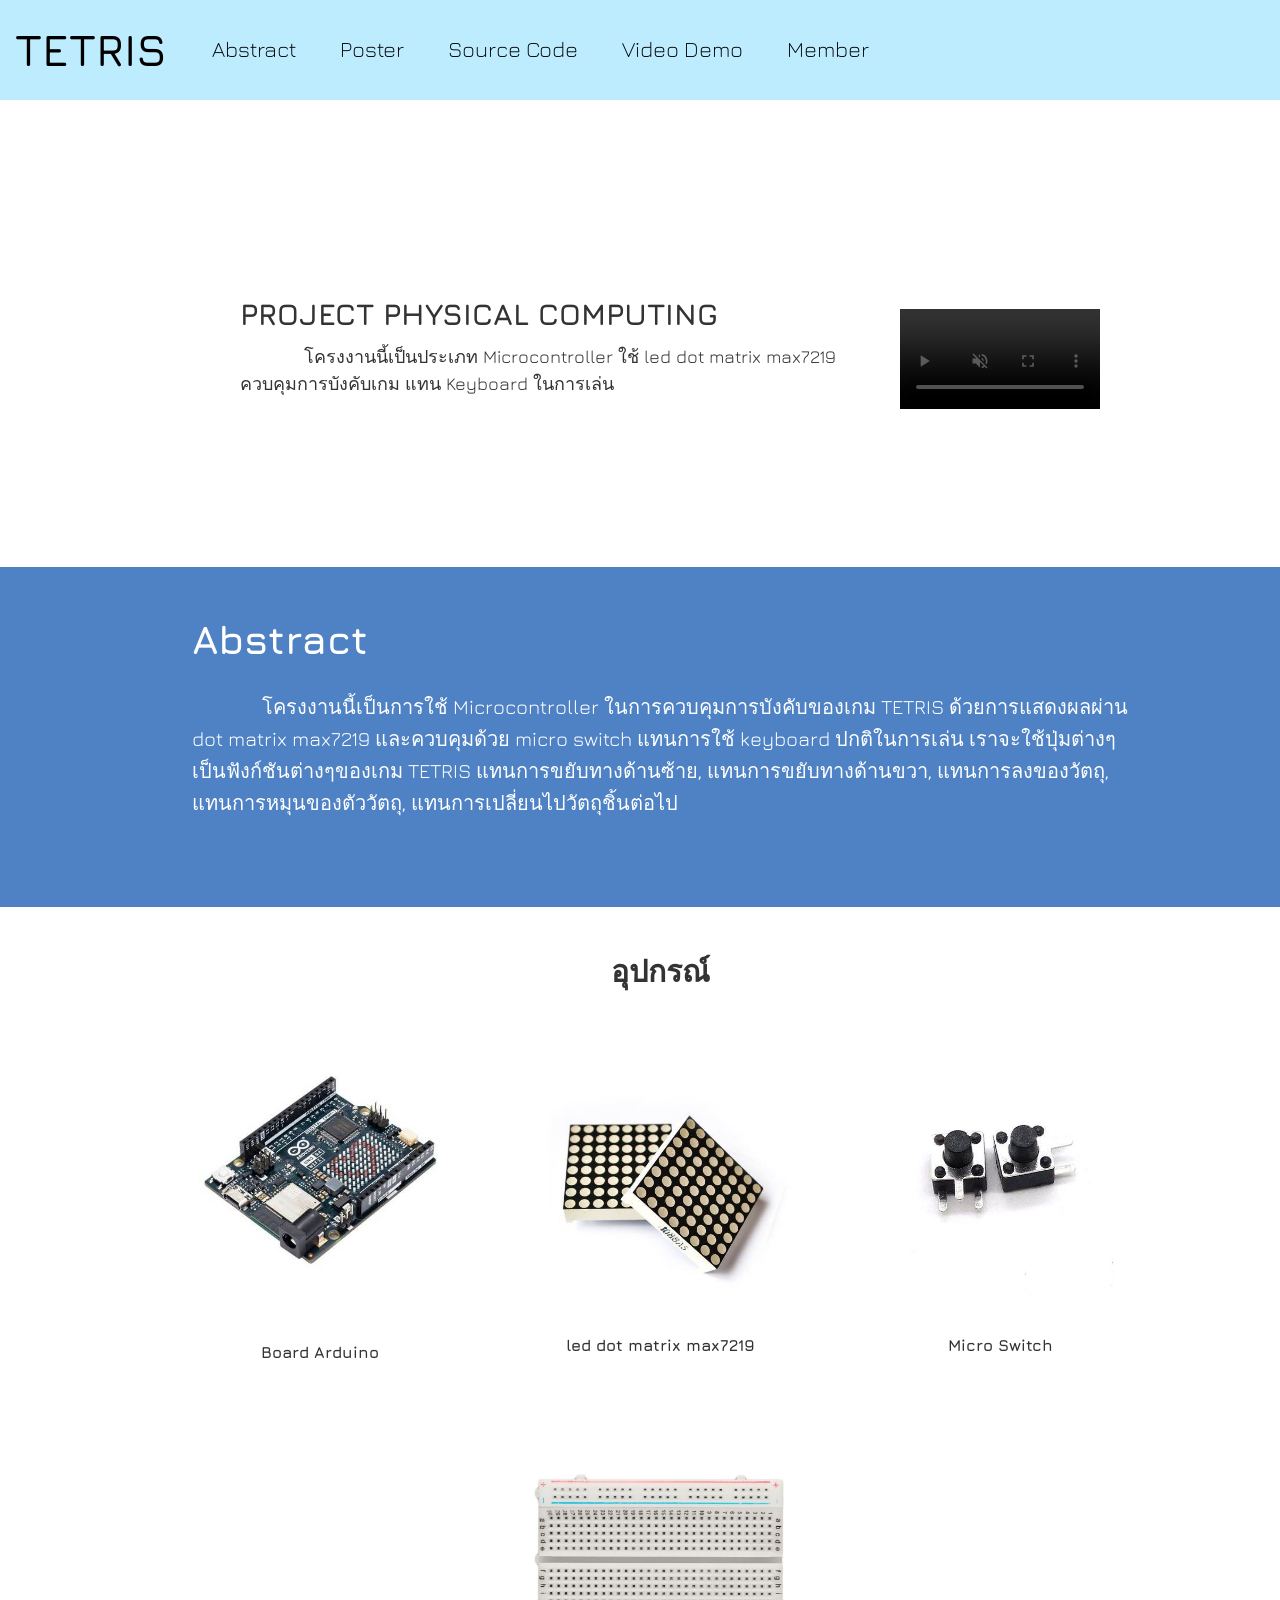
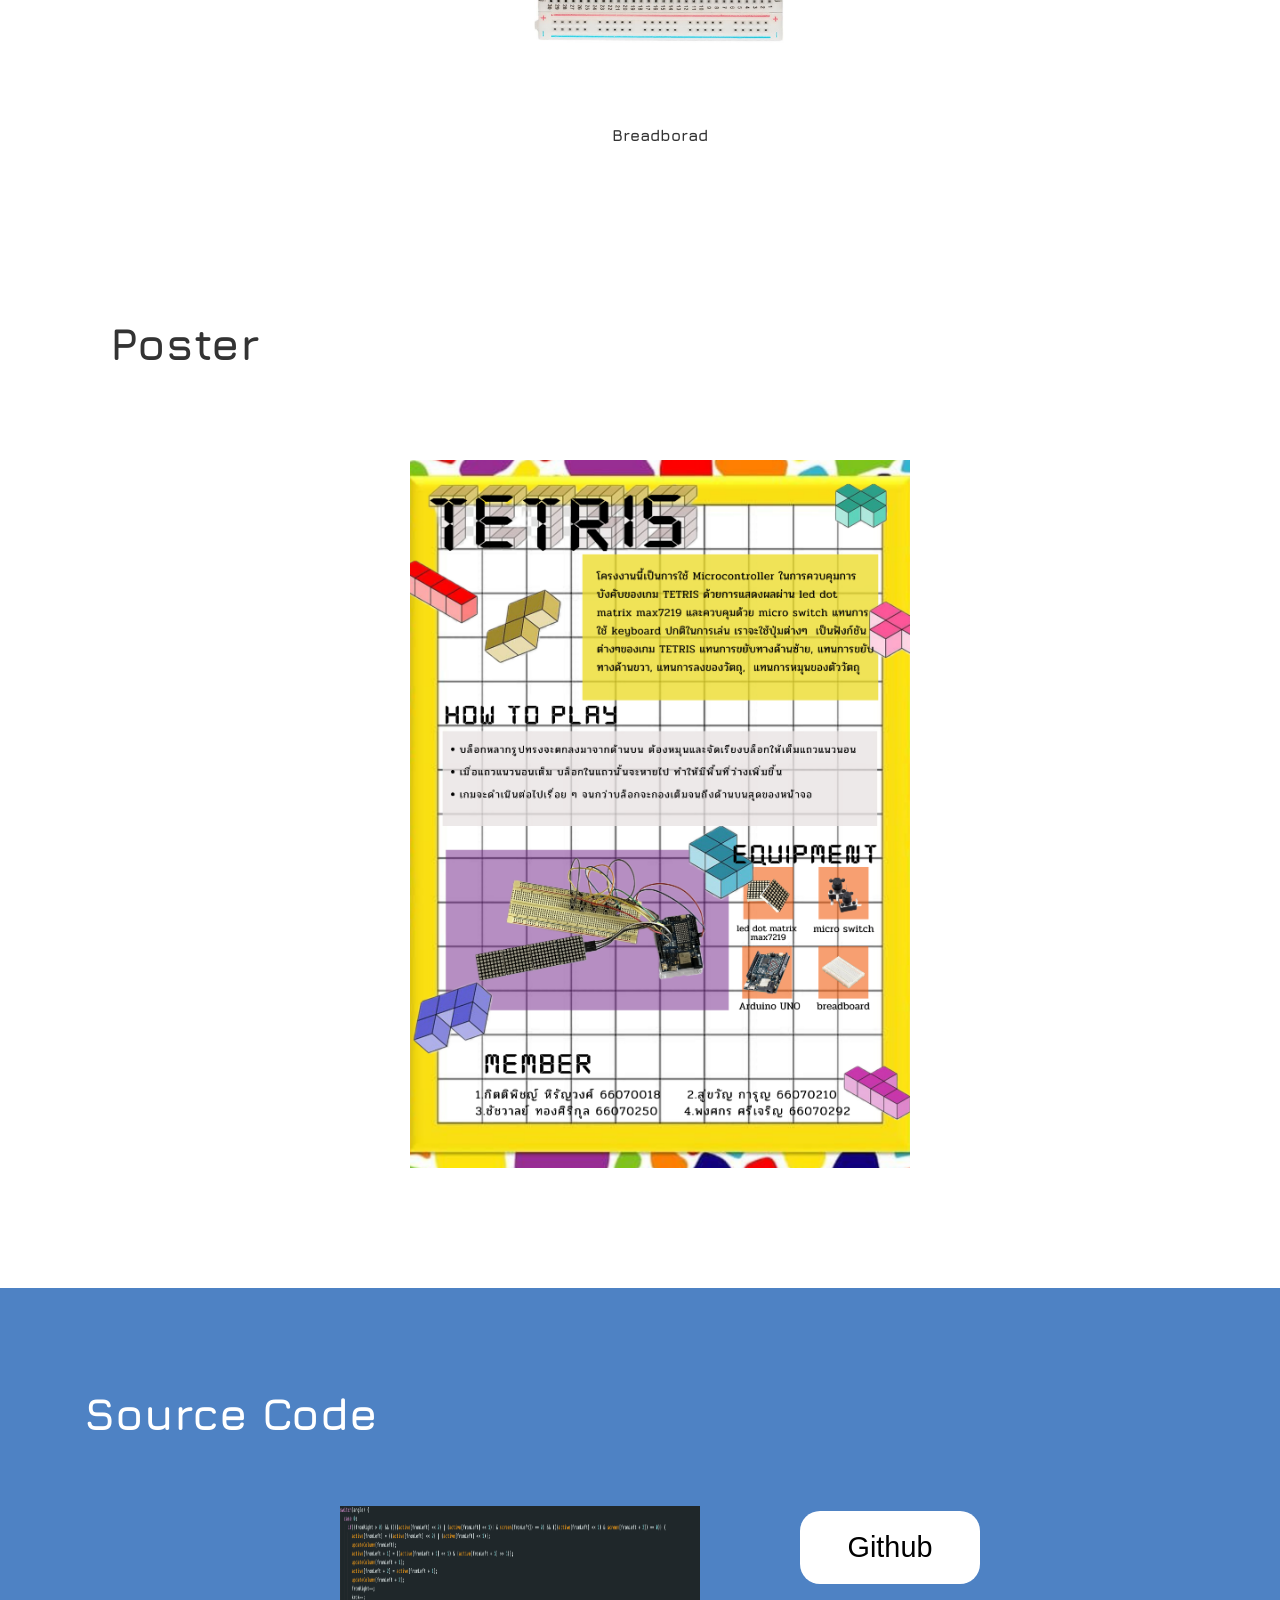
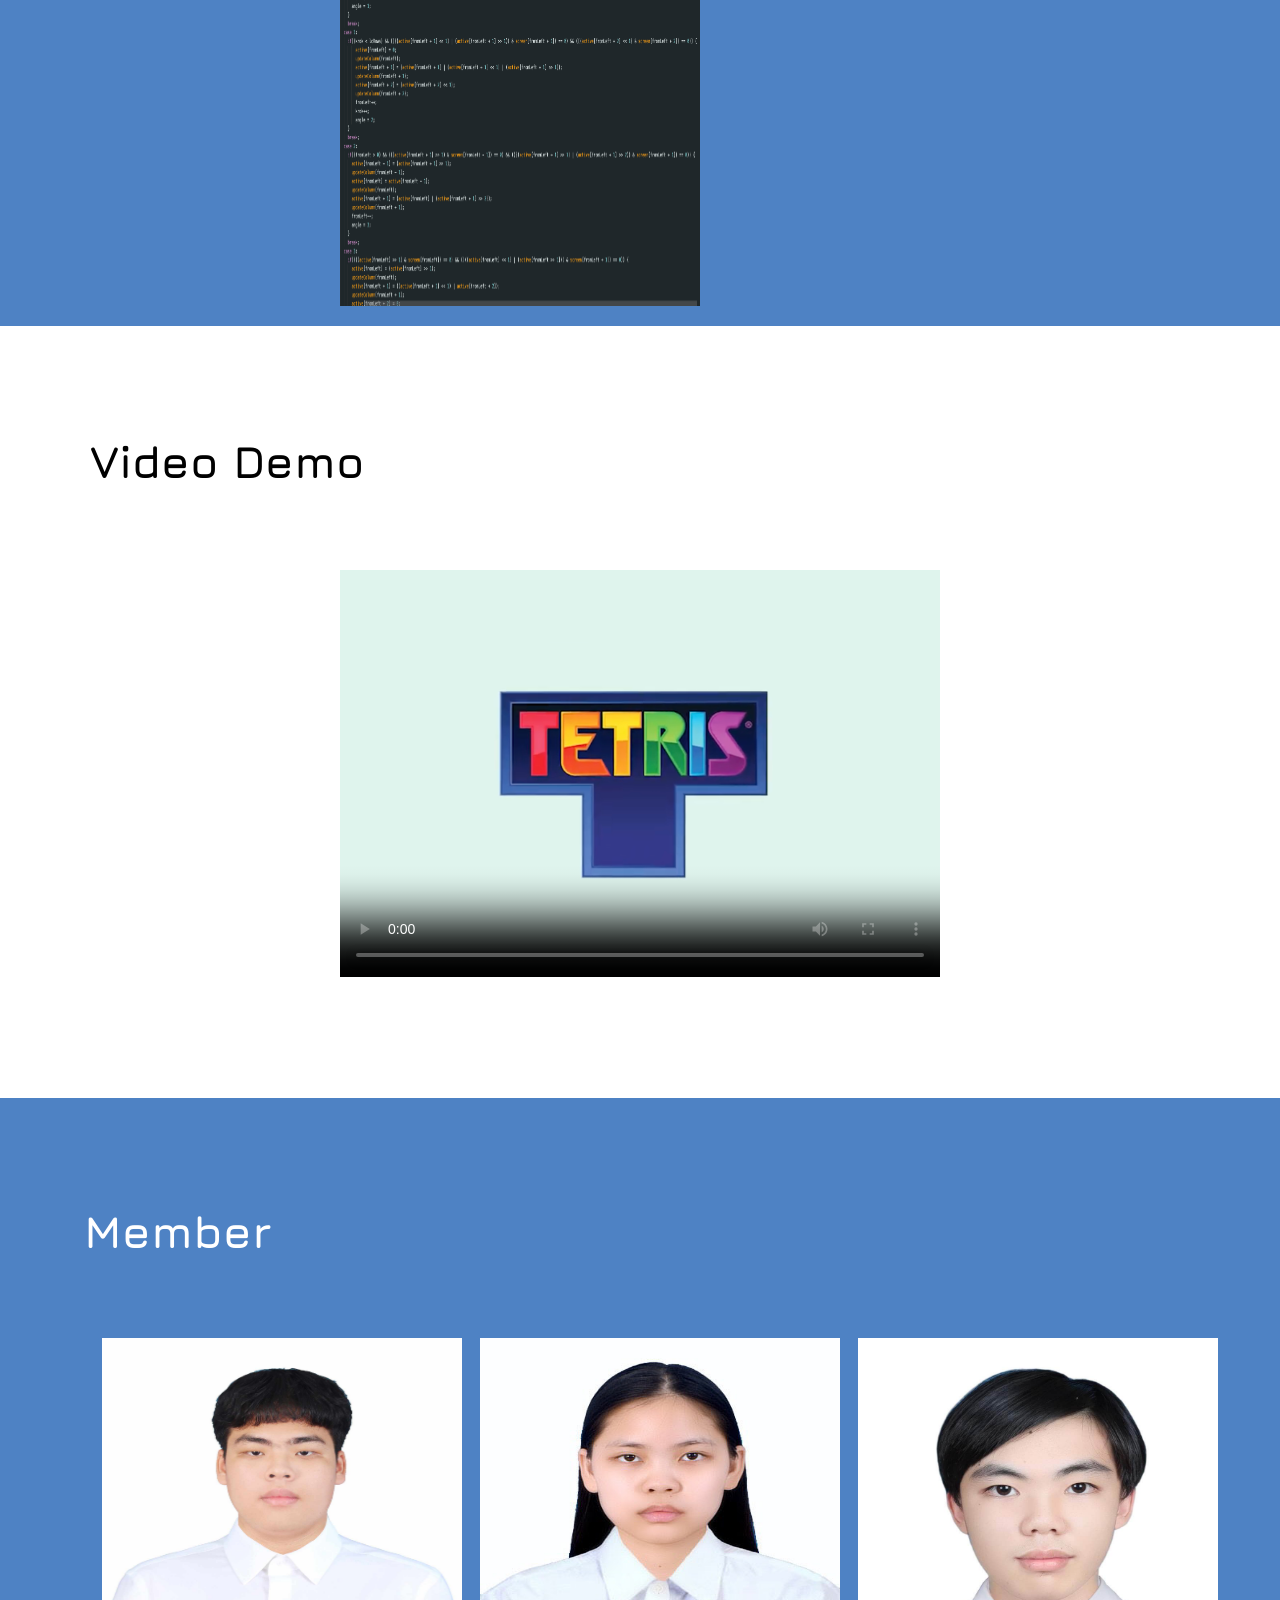
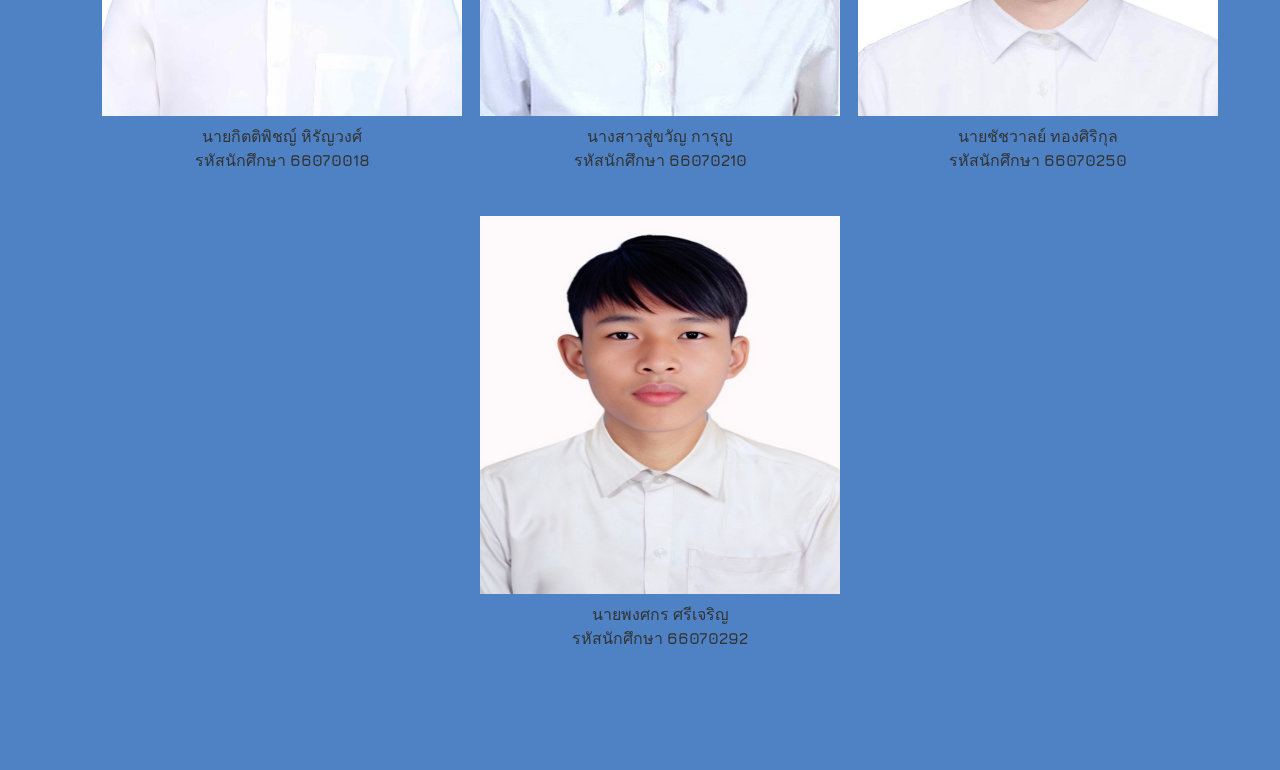
==== Webpage/index.html @ 6a362285 "webpage" ====
<!DOCTYPE html>
<html>
<head>
    <meta charset="UTF-8">
    <meta name="viewport" content="width=device-width, initial-scale=1.0">
    <title>Figma Example</title>
    <link href='https://fonts.googleapis.com/css?family=Jura' rel='stylesheet'>
    <link rel="stylesheet" href="style.css">
</head>
<body>
    <header>
        <div class="bar">
            <div class="logo">
                <h1>TETRIS</h1>
            </div>
            <nav>
                <ul>
                    <li><a href="#section2">Abstract</a></li>
                    <li><a href="#section4">Poster</a></li>
                    <li><a href="#section5">Source Code</a></li>
                    <li><a href="#section6">Video Demo</a></li>
                    <li><a href="#section7">Member</a></li>
                </ul>
            </nav>
            <div class="menu-toggle">
                <span></span>
                <span></span>
                <span></span>
            </div>
        </div>
    </header>
    
    <section id="section1">
        <div class="project-info">
            <h2>PROJECT PHYSICAL COMPUTING</h2>
            <p class="a1">โครงงานนี้เป็นประเภท Microcontroller ใช้ led dot matrix max7219 
            <br>ควบคุมการบังคับเกม แทน Keyboard ในการเล่น</p>
        </div>
        <div class="project-image">
            <video controls autoplay muted width="200px">
                <source src="image/Untitled video - Made with Clipchamp.mp4" type="video/mp4">
            </video>
        </div>
        <!-- <img src="image/EDAD2C3F-38EE-432D-9753-57BD4AE33DDC.jpg" alt="C" class="project-image"> -->
    </section>
    

    <section id="section2">
                <div class="abstract">
                    <div class="abstract2">
                    <h2>Abstract</h2>
                    <p>โครงงานนี้เป็นการใช้ Microcontroller ในการควบคุมการบังคับของเกม TETRIS ด้วยการแสดงผลผ่าน<br> dot matrix max7219 และควบคุมด้วย micro switch แทนการใช้ keyboard ปกติในการเล่น เราจะใช้ปุ่มต่างๆ <br>
                        เป็นฟังก์ชันต่างๆของเกม TETRIS แทนการขยับทางด้านซ้าย, แทนการขยับทางด้านขวา, แทนการลงของวัตถุ, <br>
                        แทนการหมุนของตัววัตถุ, แทนการเปลี่ยนไปวัตถุชิ้นต่อไป</p>
                    </div>
                </div>
                <div class="equipment">
                    <h2>อุปกรณ์</h2>
                    <div class="equipment-container">
                        <div class="eq1">
                            <img src="image/Board Arduino.jpg" alt="A" class="equipment-image">
                            <p>Board Arduino</p>
                        </div>
                        <div class="eq2">
                            <img src="image/led dot matrix max7219.jpg" alt="B" class="equipment-image">
                            <p>led dot matrix max7219</p>
                        </div>
                        <div class="eq3">
                            <img src="image/Micro Switch.jpg" alt="A" class="equipment-image">
                            <p>Micro Switch</p>
                        </div>
                        <div class="eq4">
                            <img src="image/breadborad.JPG" alt="A" class="equipment-image">
                            <p>Breadborad</p>
                        </div>
                    </div>
                </div>
            </div>
    </section>

    

    <section id="section4">
        <div class="conten4">
            <h1>Poster</h1>
        </div>
        <div class="imgposter">
            <img src="image/TETRIS.png" alt="" class="poster" >
        </div> 
    </section>

    <section id="section5">
        <div class="content5">
            <div class="src"><h1 class="sect5">Source Code</h1></div>
            <div class="sec5low">
                <img src="image/code.png" alt="Profile Image" class="profile-image">
                <div class="button5">
                    <a href="https://github.com/Chatpingkai/TERTRIS-VOICE-VERSION" target="_blank">
                        <button class="github-button">Github</button>
                    </a>
                </div>
            </div>
        </div>
    </section>
    <section id="section6">
        <div class="content6">
            <h1 class="sect6">Video Demo</h1>
            <div class="videoo"><video class="video"  poster="image/tetrispho.png" controls>
                <source src="image/Project PHYSICAL COMPUTING 2024 - TERTRIS with LED Dot Matrix.mp4" type="video/mp4">
              </video>
            </div>
        </div>
    </section>

    <section id="section7">
        <div class="content7">
            <h1>Member</h1>
            <div class="member-grid">
                <div class="member">
                    <img src="image/pete.jpg" class="member-image" alt="Profile Image">
                    <p>นายกิตติพิชญ์ หิรัญวงศ์<br>รหัสนักศึกษา <strong>66070018</strong></p>
                </div>
                <div class="member">
                    <img src="image/image.jpg" class="member-image" alt="Profile Image">
                    <p>นางสาวสู่ขวัญ การุญ<br>รหัสนักศึกษา <strong>66070210</strong></p>
                </div>
                <div class="member">
                    <img src="image/IMG_3861.jpg" class="member-image" alt="Profile Image">
                    <p>นายชัชวาลย์ ทองศิริกุล<br>รหัสนักศึกษา <strong>66070250</strong></p>
                </div>
                <div class="member">
                    <img src="image/pongsakon.JPG" class="member-image" alt="Profile Image">
                    <p>นายพงศกร ศรีเจริญ <br>รหัสนักศึกษา <strong>66070292</strong></p>
                </div>
            </div>
        </div>
    </section>
    <script>
        const menuToggle = document.querySelector('.menu-toggle');
        const bar = document.querySelector('.bar');
    
        menuToggle.addEventListener('click', () => {
            bar.classList.toggle('active');
            menuToggle.classList.toggle('active');
        });

        window.onload = function () {
        window.scrollTo(0, 0);
         };
    </script>
    
</body>
</html>
---- Webpage/style.css ----
/* Reset default styles */
* {
    margin: 0;
    padding: 0;
    /* box-sizing: border-box; */
}
header{
    position: fixed;
    width: 100%;
    top: 0;
    left: 0;
    background-color: #add8e6;
    z-index: 1000;
}
body {
    padding-top: 100px;
    font-family: 'Jura';
    line-height: 1.6;
    color: #333;

}
.bar {
    height: auto;
    min-height: 100px;
    background-color: #BDECFF;
    color: #000;
    display: flex;
    align-items: center;
    /* justify-content: space-between; */
}
.logo h1 {
    font-size: 45px;
    margin: 0; 
    margin-left: 10%;
    font-weight: 600;
}


nav{
    margin-left: 3%;
}

/* Adjust the spacing between navigation items */
nav ul {
    list-style: none;
    display: flex;
    margin: 0;
}

nav ul li {
    margin: 0 2px;
}


nav ul li a {
    color: #000000;
    text-decoration: none;
    font-size: 22px;
    padding: 10px 20px;
    border-radius: 5px;
    font-weight: lighter;

    
}

nav ul li a:hover {
    background-color: #6db1c7;
}

/* Section Styles */
section {
    padding: 100px 0px;
    width: 100%; /* หรือ width: 100vw; */
    /* height: 100vh; สูงเต็มหน้าจอ */
    display: flex;
    /* min-height: auto; */
    height: auto;
    
}

/* #section1 {
    background-color: #ffff;
    display: flex;
    align-items: center; /* Centers vertically */
    /* justify-content: center; /* Centers horizontally */
    /* height: 40vh;
    text-align: center; */



#section1 {
    background-color: #ffff;
    display: flex;
    justify-content: center;
    align-items: center;
    /* height: 40vh; */
    padding-top: 150px; /* เพิ่ม padding ด้านบนเพื่อลดการถูกบัง */
    flex-direction: row; 
    align-items: center;
    /* gap: 20px; เพิ่มช่องว่างระหว่างข้อความและรูปภาพ */
    flex-wrap: wrap;
    margin: 20px;
    margin-bottom: 30px;
}



.project-info {
    display: flex;
    width: 50%;
    height: auto;
    
    flex-wrap: wrap;
    flex-direction: row;
    padding: 20px;
}
.project-info h2 {
    font-size: 30px;
    font-weight: bold;
    flex-wrap: wrap;
    flex-direction: row;
    margin-bottom: 5px;
    width: 700px;
    
}
.project-info p {
    font-size: 18px;
    line-height: 1.5;
    flex-wrap: wrap;
    flex-direction: row;
    width: 700px;
}
.project-image {
    display: flex;
    /* margin-left: 44%; */
    justify-content: center; 
    max-width: 30%;
    height: auto;
    flex-wrap: wrap;
    flex-direction: row; /* จัดเรียงเนื้อหาในแนวนอน */
    margin-top: 30px;
}
.a1 {
    text-indent: 10%;
    flex-wrap: wrap;
}

#section2 {
    background-color: #fff;
    width: 100%;
    display: flex;
    flex-direction: column;
    padding: 20px;
    scroll-margin-top: 80px;
}

#section2 h1 {
    display: flex;
    margin-bottom: 40px;
    font-size: 45px;
    color: #000000;
    width: 100%;
}
.abstract {
    /* display: grid;
    grid-template-rows : auto; */
    display: flex;
    background-color: #4e82c4;
    width: 100%;
    min-height: 300px;
    height: auto;
    align-self:center ;
    justify-content: center;
    flex-wrap: wrap;
    flex-direction: row;
    padding: 20px;
}
.abstract2{
    margin: 20px;
}

.abstract2 h2 {
    margin-top: 0px;
    font-size: 40px;
    color: #fff;
    font-weight: bolder;
    /* margin-left: 15%; */
    /* margin-top: 40px; */
}
.abstract2 p{
    margin-top: 20px;
    font-size: 20px;
    color: #fff;
    text-indent: 70px;
}

.equipment {
    text-align: center;
    margin-top: 20px;
    padding: 20px;
}

.equipment h2 {
    font-size: 30px;
    margin-bottom: 20px;
}

.equipment-container {
    display: flex;
    flex-wrap: wrap;
    justify-content: center;
    gap: 40px;
}

.equipment-image {
    width: 300px;
    height: auto;
    border-radius: 30px;
    margin-bottom: 10px;
}

.equipment p {
    font-size: 16px;
    font-weight: bold;
} 

#section4 {
    font-size: 30px;
    background-color: #ffff;
    display: flex;
    flex-wrap: wrap;
    flex-direction: row;
    margin: 20px;
    flex-direction: column;
}
.conten4{
    /* justify-content:start; */
    text-indent: 20%; 
    width: 35%;
    flex-wrap: wrap;
    flex-direction: row;
}
.imgposter{
    display: flex;
    align-self:center;
    justify-content: center;
}
.poster{
    align-self:center;
    width: 500px;
    justify-content: center;
    height: auto;
    margin-top: 80px;
    flex-wrap: wrap;
    flex-direction: row;
}


#section5 {
    background-color:#4e82c4;
    justify-content: center;
    padding: 20px;
    gap: 20px; /* Adjust the gap as needed */
    height: auto;
}

.content5{
    display: flex;
    flex-wrap: wrap;
    height: 100%;
    width: 100%;
    flex-direction: column;
}

/* Profile Image Styles */
.profile-image {
    width: 40vh; /* Adjust as needed */
    height: 50vh;
    max-height: 400px;
    margin-right: 100px; /* Adds space between the image and button */
}

.src{
    height: 22vh;
}

.sect5{
    justify-content:start;
    margin-left: 5%; 
    font-size: 45px;
    color: #ffffff;
    margin-top: 70px;
    margin-bottom: 10px;
    
}
.button5 {
    display: flex;
    align-items: center;
    margin-top: 5px; /* Remove top margin to align with image */
}

.github-button {
    background-color: #ffffff;
    color: black;
    font-size: 1.8rem;
    padding: 20px 48px;
    border: none;
    border-radius: 20px;
    cursor: pointer;
    transition: background-color 0.3s ease;
    display: flex;
}

.sec5low {
    display: flex;
    justify-content: center;
    align-items: flex-start; /* Aligns items at the top */
}

#section5 a{
    text-decoration: none;
}


.github-button:hover {
    background-color: #6db1c7;
    color: white;
}


#section6 {
    background-color: #ffffff;
}

.sect6{
    justify-content:start;
    margin-left: 7%; 
    font-size: 45px;
    color: #000000;
    margin-bottom: none;
}

.content6 {
    display: flex;
    flex-direction: column;
    width: 100%;
}

.videoo{  
    display: flex;
    justify-content: center;
    align-items: center;
    width: 100%; 
    height: 50vh;
    flex-wrap: wrap;
    flex-direction: column;
    margin-top: 50px;
}



.video{
    width: 80%; /* Reduce to 80% of container width */
    max-width: 600px; /* Set a max width */
    height: auto; /* Maintain aspect ratio */
}

#section7 {
    background-color: #4e82c4;
    padding: 50px 20px;
    text-align: center;
    width: 100%;
    height: auto;

}

.content7{
    display: flex;
    justify-content: center;
    align-content: center;
    width: 100%;
    flex-direction: column;
}

#section7 h1 {
    display: flex;
    justify-content:start;
    margin-left: 5%; 
    font-size: 45px;
    color: #ffffff;
    margin-bottom: none;
    margin-top: 48px
    
}

.member-grid {
   display: flex;
   flex-wrap: wrap;
   width: 100%;
   justify-content: center;
   padding-bottom: 2%;
   margin-top: 70px;
}

.member {
    width: 42vh; /* Increase width to make images larger */
    height: 42vh; /* Increase height accordingly */
    margin-bottom: 100px; /* Reduce bottom margin to minimize spacing */
}

.member-image {
    width: 40vh; /* Increase width of images */
    height: 42vh; /* Increase height of images */
}

.member p {
    font-size: 16px;
    line-height: 1.5;
}

.content {
    max-width: 100%;
}



p {
    font-size: 18px;
}


/* Smooth Scrolling */
html {
    scroll-behavior: smooth;
}

/* Responsive Design */
@media (max-width: 768px) {
    nav ul {
        flex-direction: column;
        margin-right: 0;
    }
    
    nav ul li {
        margin: 10px 0;
    }

    .content5{
        flex-direction: column;
    }

    .sec5low {
        display: flex;
        flex-direction: column;
        align-items: center;
    }

    #section1 {
        flex-direction: column; /* Switch to column layout for small screens */
        align-items: center;
    }

    .project-info {
        width: 90%; /* Make the text container narrower */
        margin: 0 auto; /* Center the content */
        padding: 0 10px; /* Add padding around the text for spacing */
        text-align: flex; /* Center-align the text */
        margin-bottom: 20px; /* Add spacing below the text */
    }

    .project-info h2 {
        font-size: 24px; /* Adjust font size for smaller screens */
    }

    .project-info p {
        font-size: 16px; /* Adjust font size for smaller screens */
        line-height: 1.5;
    }

    .project-image, .profile-image {
        display: flex;
        justify-content: center;
        width: 80%; /* Adjust to center image and fit smaller screens */
        margin: 0 auto; /* Center the image horizontally */
    }

    .imgposter {
        padding: 0 10px; /* Add padding around the image container */
    }

    .poster {
        width: 90%; /* Make the image smaller to fit within the screen with padding */
        max-width: 100%; /* Ensure it does not exceed container size */
        height: auto; /* Maintain aspect ratio */
        margin: 0 auto; /* Center the image */
    }

    .button5 {
        margin-top: 10px; /* Add a small margin for spacing */
        display: flex;
        justify-content: center;
    }
}

/* For smaller screens, hide the full nav and show the menu toggle */
@media (max-width: 768px) {

    .video {
        width: 90%; /* For mobile screens, make the video 90% of container width */
        max-width: 500px; /* Further limit max width on small devices */
    }

    .bar {
        flex-direction: column;
        align-items: flex-start;
    }

    nav ul {
        display: none;
        flex-direction: column;
        width: 100%;
    }

    .menu-toggle {
        display: flex;
        flex-direction: column;
        cursor: pointer;
        margin: 10px;
    }

    .menu-toggle span {
        background: #000;
        height: 3px;
        width: 25px;
        margin: 4px;
        transition: 0.3s;
    }

    /* Show menu when toggle is active */
    .bar.active nav ul {
        display: flex;
    }
}

/* Styles for toggling animation */
.menu-toggle.active span:nth-child(1) {
    transform: rotate(45deg) translate(5px, 5px);
}

.menu-toggle.active span:nth-child(2) {
    opacity: 0;
}

.menu-toggle.active span:nth-child(3) {
    transform: rotate(-45deg) translate(5px, -5px);
}
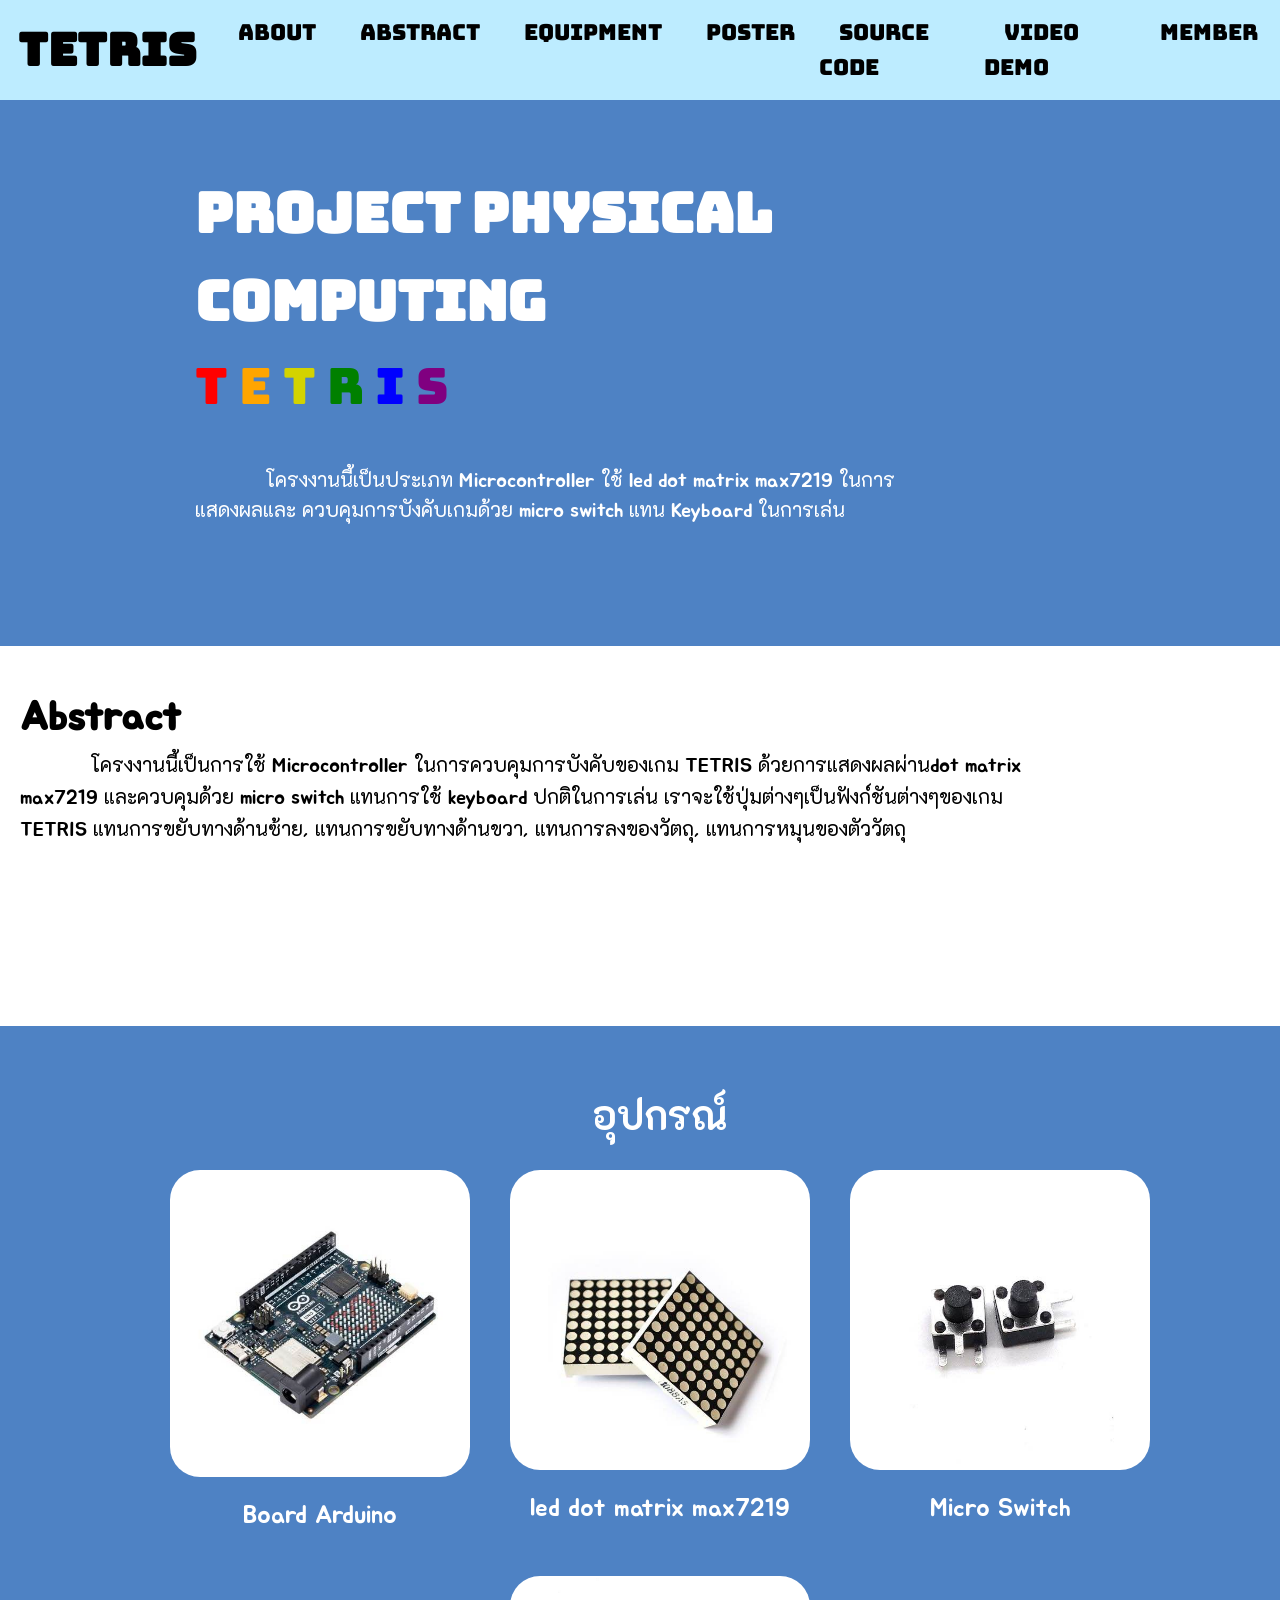
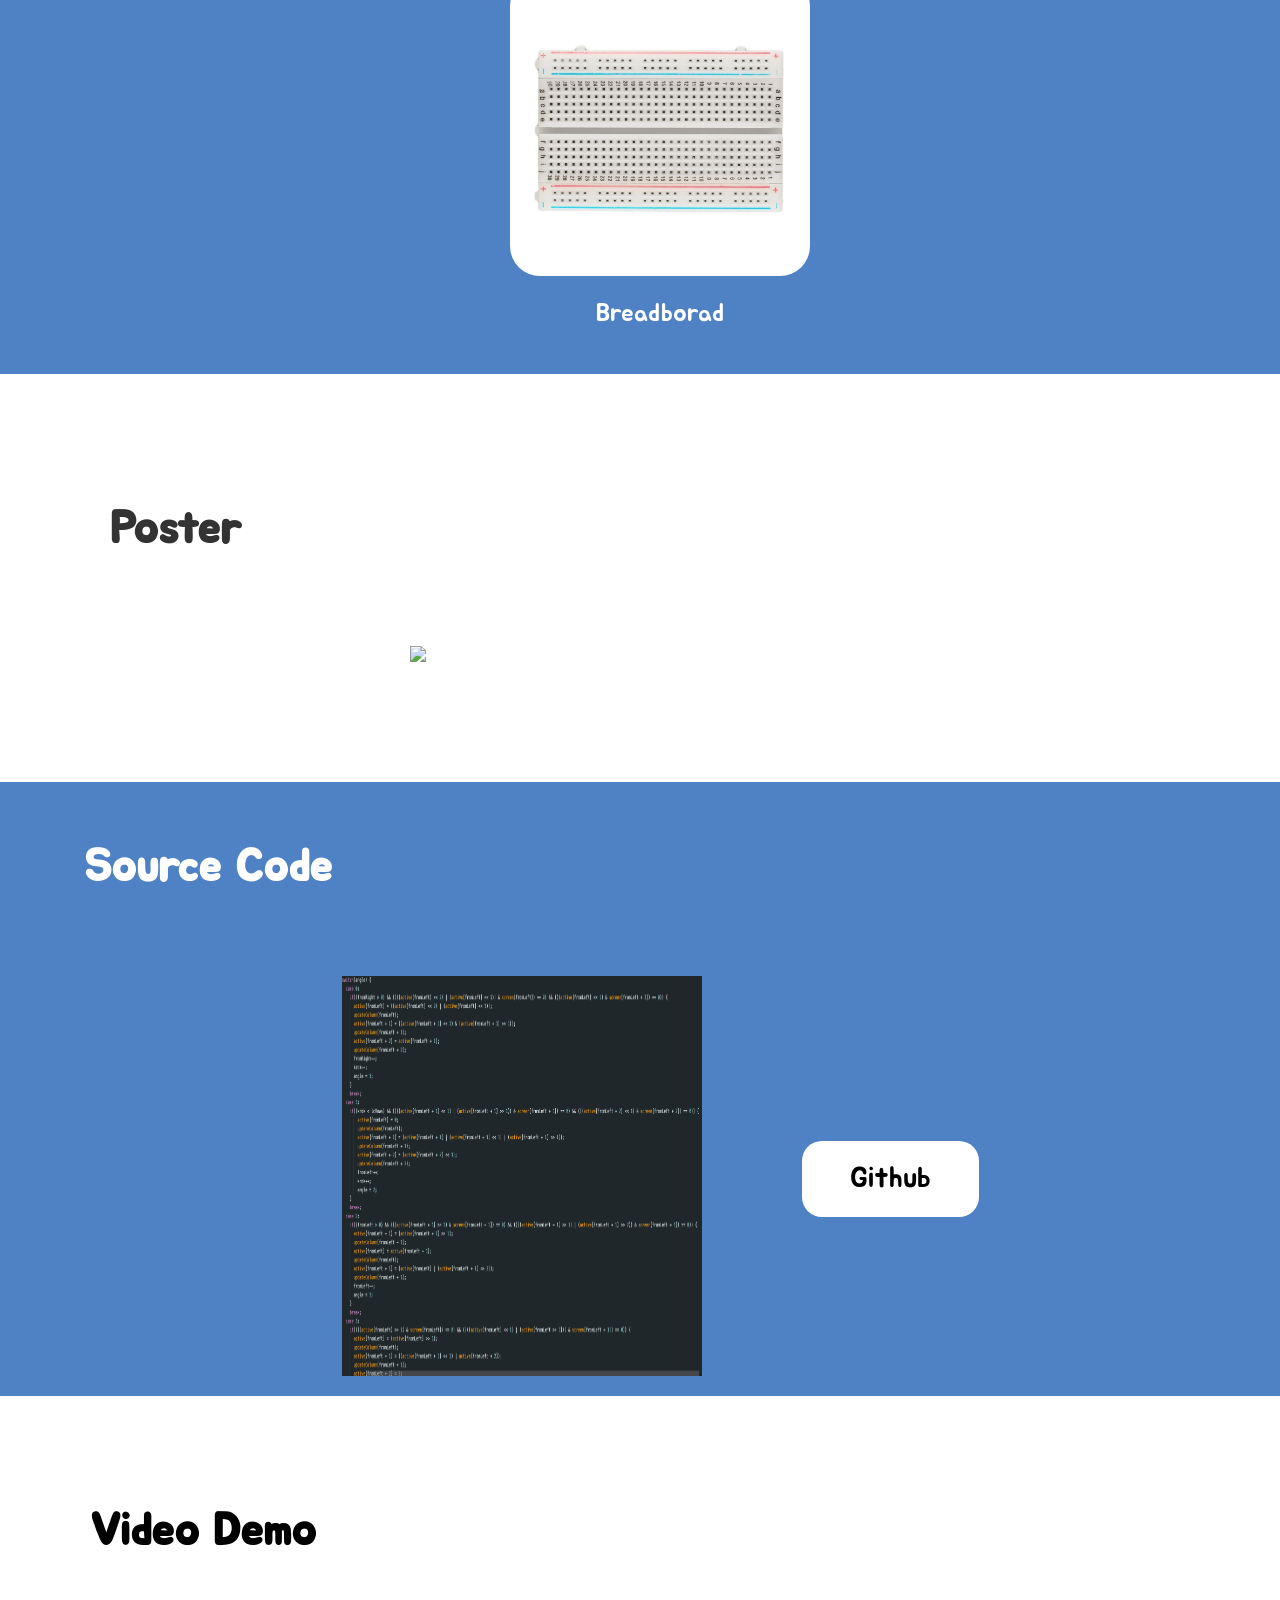
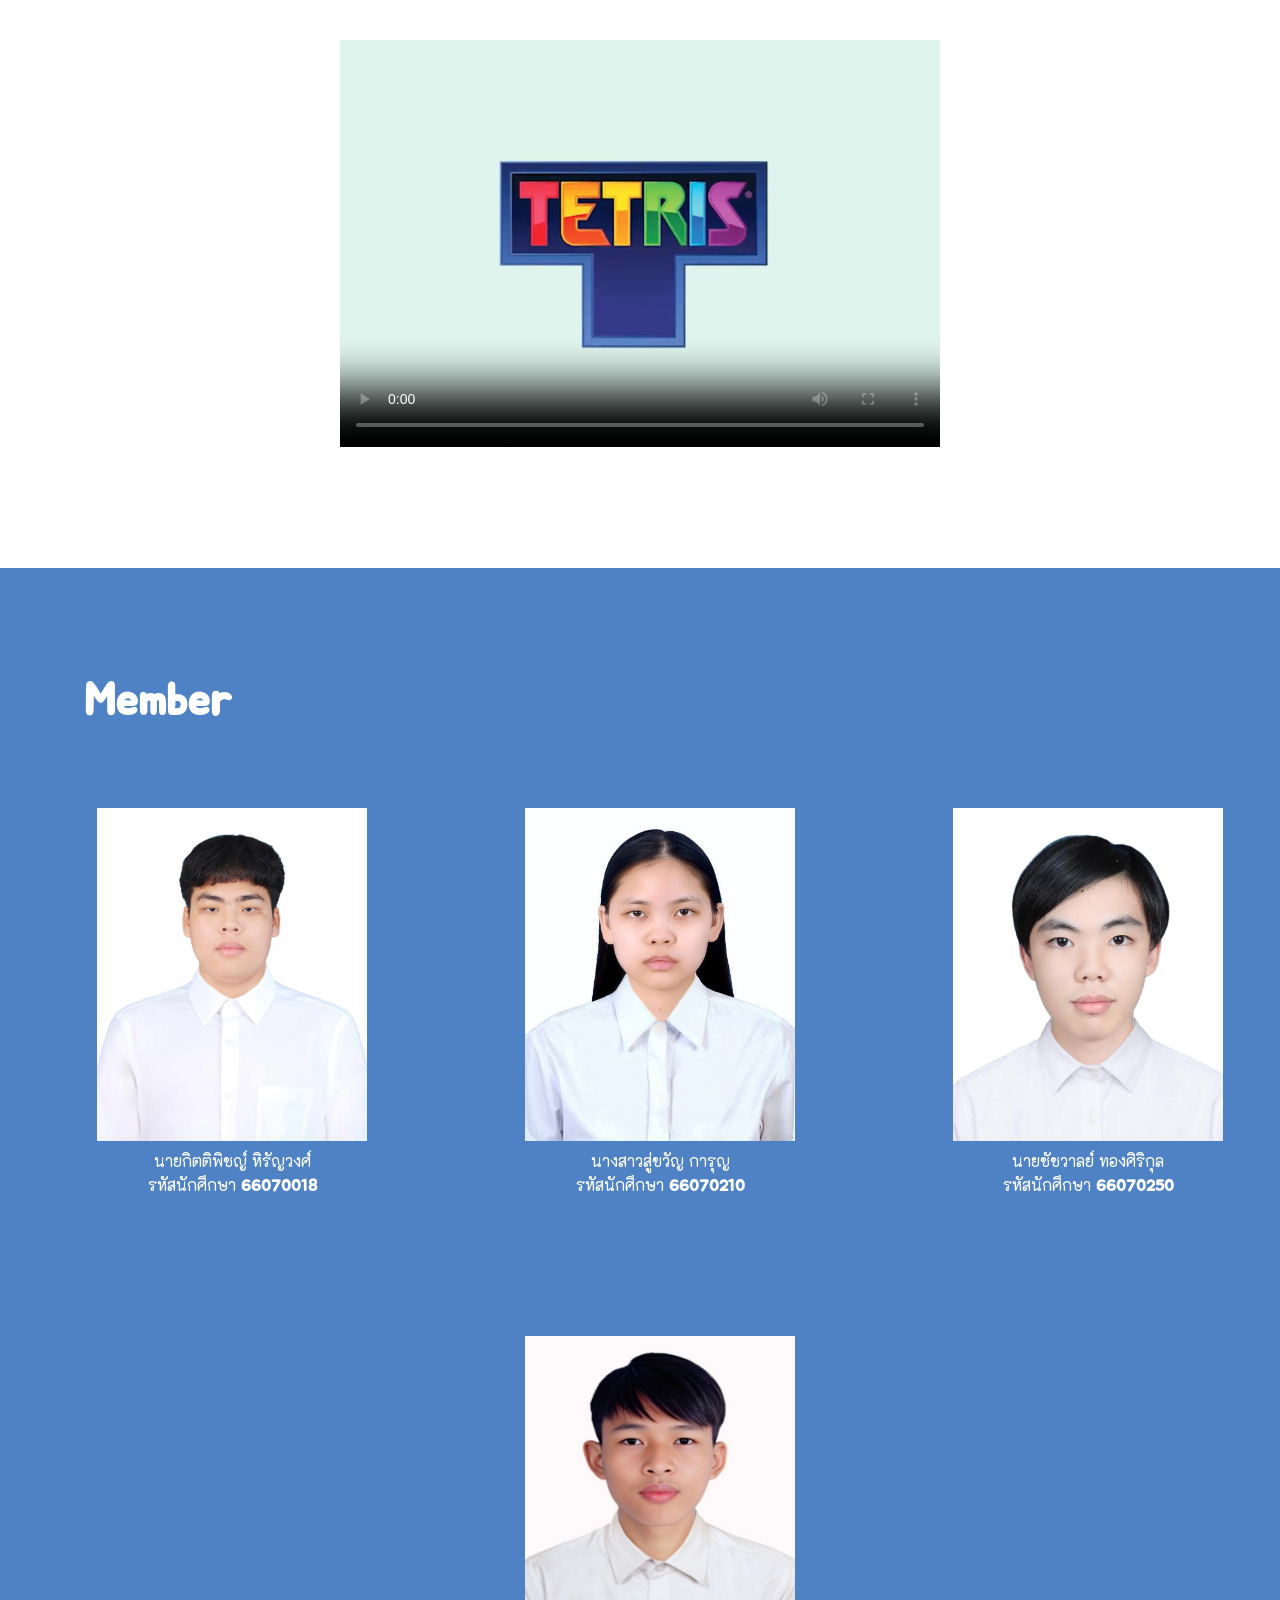
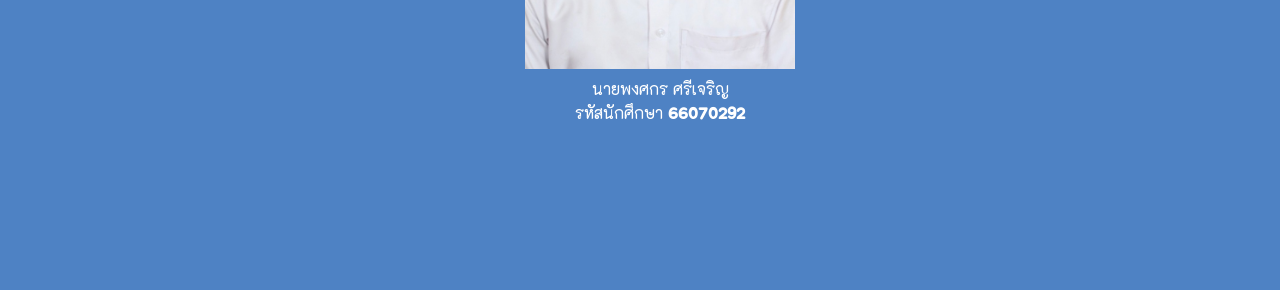
==== commit ec3b1ce6: "edit web" ====
--- a/Webpage/index.html
+++ b/Webpage/index.html
@@ -3,8 +3,15 @@
 <head>
     <meta charset="UTF-8">
     <meta name="viewport" content="width=device-width, initial-scale=1.0">
-    <title>Figma Example</title>
+    <title>TETRIS</title>
     <link href='https://fonts.googleapis.com/css?family=Jura' rel='stylesheet'>
+    <link rel="preconnect" href="https://fonts.googleapis.com">
+    <link rel="preconnect" href="https://fonts.gstatic.com" crossorigin>
+    <link href="https://fonts.googleapis.com/css2?family=Jua&display=swap" rel="stylesheet">
+
+    <link href="https://fonts.googleapis.com/css2?family=Bungee&display=swap" rel="stylesheet">
+    <link href="https://fonts.googleapis.com/css2?family=Playfair+Display:ital,wght@0,400..900;1,400..900&display=swap" rel="stylesheet">
+    <link href="https://fonts.googleapis.com/css2?family=K2D:ital,wght@0,100;0,200;0,300;0,400;0,500;0,600;0,700;0,800;1,100;1,200;1,300;1,400;1,500;1,600;1,700;1,800&display=swap" rel="stylesheet">
     <link rel="stylesheet" href="style.css">
 </head>
 <body>
@@ -15,7 +22,9 @@
             </div>
             <nav>
                 <ul>
+                    <li><a href="#section1">About</a></li>
                     <li><a href="#section2">Abstract</a></li>
+                    <li><a href="#section3">Equipment</a></li>
                     <li><a href="#section4">Poster</a></li>
                     <li><a href="#section5">Source Code</a></li>
                     <li><a href="#section6">Video Demo</a></li>
@@ -33,11 +42,18 @@
     <section id="section1">
         <div class="project-info">
             <h2>PROJECT PHYSICAL COMPUTING</h2>
-            <p class="a1">โครงงานนี้เป็นประเภท Microcontroller ใช้ led dot matrix max7219 
-            <br>ควบคุมการบังคับเกม แทน Keyboard ในการเล่น</p>
+            <p class="help">
+                <span style="color: red;">T</span>
+                <span style="color: orange;">E</span>
+                <span style="color: rgb(211, 211, 0);">T</span>
+                <span style="color: green;">R</span>
+                <span style="color: blue;">I</span>
+                <span style="color: purple;">S</span>
+            </p>
+            <p class="a1">โครงงานนี้เป็นประเภท Microcontroller ใช้ led dot matrix max7219 ในการแสดงผลและ ควบคุมการบังคับเกมด้วย micro switch แทน Keyboard ในการเล่น</p>
         </div>
         <div class="project-image">
-            <video controls autoplay muted width="200px">
+            <video autoplay muted loop width="250px">
                 <source src="image/Untitled video - Made with Clipchamp.mp4" type="video/mp4">
             </video>
         </div>
@@ -49,11 +65,13 @@
                 <div class="abstract">
                     <div class="abstract2">
                     <h2>Abstract</h2>
-                    <p>โครงงานนี้เป็นการใช้ Microcontroller ในการควบคุมการบังคับของเกม TETRIS ด้วยการแสดงผลผ่าน<br> dot matrix max7219 และควบคุมด้วย micro switch แทนการใช้ keyboard ปกติในการเล่น เราจะใช้ปุ่มต่างๆ <br>
-                        เป็นฟังก์ชันต่างๆของเกม TETRIS แทนการขยับทางด้านซ้าย, แทนการขยับทางด้านขวา, แทนการลงของวัตถุ, <br>
-                        แทนการหมุนของตัววัตถุ, แทนการเปลี่ยนไปวัตถุชิ้นต่อไป</p>
+                    <p>โครงงานนี้เป็นการใช้ Microcontroller ในการควบคุมการบังคับของเกม TETRIS ด้วยการแสดงผลผ่านdot matrix max7219 และควบคุมด้วย micro switch แทนการใช้ keyboard 
+                        ปกติในการเล่น เราจะใช้ปุ่มต่างๆเป็นฟังก์ชันต่างๆของเกม TETRIS แทนการขยับทางด้านซ้าย, แทนการขยับทางด้านขวา, แทนการลงของวัตถุ, แทนการหมุนของตัววัตถุ
+                    </p>
                     </div>
                 </div>
+    </section>
+    <section id="section3">
                 <div class="equipment">
                     <h2>อุปกรณ์</h2>
                     <div class="equipment-container">
@@ -75,9 +93,7 @@
                         </div>
                     </div>
                 </div>
-            </div>
     </section>
-
     
 
     <section id="section4">
@@ -85,7 +101,7 @@
             <h1>Poster</h1>
         </div>
         <div class="imgposter">
-            <img src="image/TETRIS.png" alt="" class="poster" >
+            <img src="image/Poster_TETRIS.png" class="poster" >
         </div> 
     </section>
 
--- a/Webpage/style.css
+++ b/Webpage/style.css
@@ -26,6 +26,7 @@
     color: #000;
     display: flex;
     align-items: center;
+    font-family: "Bungee", sans-serif;
     /* justify-content: space-between; */
 }
 .logo h1 {
@@ -59,8 +60,6 @@
     padding: 10px 20px;
     border-radius: 5px;
     font-weight: lighter;
-
-    
 }
 
 nav ul li a:hover {
@@ -71,78 +70,70 @@
 section {
     padding: 100px 0px;
     width: 100%; /* หรือ width: 100vw; */
-    /* height: 100vh; สูงเต็มหน้าจอ */
     display: flex;
     /* min-height: auto; */
     height: auto;
     
 }
 
-/* #section1 {
-    background-color: #ffff;
-    display: flex;
-    align-items: center; /* Centers vertically */
-    /* justify-content: center; /* Centers horizontally */
-    /* height: 40vh;
-    text-align: center; */
-
-
-
 #section1 {
-    background-color: #ffff;
+    background-color: #4e82c4;
     display: flex;
     justify-content: center;
     align-items: center;
-    /* height: 40vh; */
-    padding-top: 150px; /* เพิ่ม padding ด้านบนเพื่อลดการถูกบัง */
+    padding-top: 50px; /* เพิ่ม padding ด้านบนเพื่อลดการถูกบัง */
     flex-direction: row; 
     align-items: center;
-    /* gap: 20px; เพิ่มช่องว่างระหว่างข้อความและรูปภาพ */
-    flex-wrap: wrap;
-    margin: 20px;
-    margin-bottom: 30px;
+    flex-wrap: wrap;
 }
 
 
 
 .project-info {
-    display: flex;
+    display: flexbox;
     width: 50%;
     height: auto;
-    
+    font-family: "Jua", "K2D";
     flex-wrap: wrap;
     flex-direction: row;
     padding: 20px;
+    margin-top: 0;
 }
 .project-info h2 {
-    font-size: 30px;
-    font-weight: bold;
-    flex-wrap: wrap;
-    flex-direction: row;
-    margin-bottom: 5px;
-    width: 700px;
-    
-}
-.project-info p {
+    font-size: 55px;
+    flex-wrap: wrap;
+    flex-direction: row;
+    color: white;
+    font-family: "Bungee", sans-serif;
+}
+.help {
+    font-size: 50px;
+    margin-bottom: 40px;
+    font-family: "Bungee", sans-serif;
+    font-weight: 400;
+    font-style: normal;
+}
+
+.a1 {
     font-size: 18px;
     line-height: 1.5;
     flex-wrap: wrap;
     flex-direction: row;
     width: 700px;
-}
+    text-indent: 10%;
+    flex-wrap: wrap;
+    font-size: 20px;
+    color: white;
+}
+
 .project-image {
     display: flex;
-    /* margin-left: 44%; */
-    justify-content: center; 
+    justify-content: center;
     max-width: 30%;
     height: auto;
     flex-wrap: wrap;
     flex-direction: row; /* จัดเรียงเนื้อหาในแนวนอน */
     margin-top: 30px;
-}
-.a1 {
-    text-indent: 10%;
-    flex-wrap: wrap;
 }
 
 #section2 {
@@ -165,7 +156,6 @@
     /* display: grid;
     grid-template-rows : auto; */
     display: flex;
-    background-color: #4e82c4;
     width: 100%;
     min-height: 300px;
     height: auto;
@@ -174,24 +164,34 @@
     flex-wrap: wrap;
     flex-direction: row;
     padding: 20px;
-}
-.abstract2{
-    margin: 20px;
+    font-family: "Jua", "K2D";
 }
 
 .abstract2 h2 {
     margin-top: 0px;
     font-size: 40px;
-    color: #fff;
+    color: #000000;
     font-weight: bolder;
     /* margin-left: 15%; */
     /* margin-top: 40px; */
 }
 .abstract2 p{
-    margin-top: 20px;
+    margin-top: auto;
+    justify-content: center;
+    align-items: center;
     font-size: 20px;
-    color: #fff;
+    color: #000000;
     text-indent: 70px;
+    width: 80%;
+}
+
+#section3 {
+    background-color: #4e82c4;
+    width: 100%;
+    display: flex;
+    flex-direction: column;
+    padding: 20px;
+    scroll-margin-top: 80px;
 }
 
 .equipment {
@@ -201,7 +201,9 @@
 }
 
 .equipment h2 {
-    font-size: 30px;
+    font-size: 40px;
+    color: white;
+    font-family: "Jua", "K2D";
     margin-bottom: 20px;
 }
 
@@ -210,6 +212,8 @@
     flex-wrap: wrap;
     justify-content: center;
     gap: 40px;
+    color: white;
+    font-family: "Jua", "K2D";
 }
 
 .equipment-image {
@@ -220,8 +224,7 @@
 }
 
 .equipment p {
-    font-size: 16px;
-    font-weight: bold;
+    font-size: 25px;
 } 
 
 #section4 {
@@ -239,6 +242,7 @@
     width: 35%;
     flex-wrap: wrap;
     flex-direction: row;
+    font-family: "Jua", "K2D";
 }
 .imgposter{
     display: flex;
@@ -260,8 +264,8 @@
     background-color:#4e82c4;
     justify-content: center;
     padding: 20px;
-    gap: 20px; /* Adjust the gap as needed */
-    height: auto;
+    height: auto;
+    margin: auto;
 }
 
 .content5{
@@ -270,6 +274,7 @@
     height: 100%;
     width: 100%;
     flex-direction: column;
+    font-family: "Jua", "K2D";
 }
 
 /* Profile Image Styles */
@@ -277,11 +282,8 @@
     width: 40vh; /* Adjust as needed */
     height: 50vh;
     max-height: 400px;
+    max-width: 600px;
     margin-right: 100px; /* Adds space between the image and button */
-}
-
-.src{
-    height: 22vh;
 }
 
 .sect5{
@@ -289,9 +291,7 @@
     margin-left: 5%; 
     font-size: 45px;
     color: #ffffff;
-    margin-top: 70px;
-    margin-bottom: 10px;
-    
+    margin-top: 30px;
 }
 .button5 {
     display: flex;
@@ -309,12 +309,13 @@
     cursor: pointer;
     transition: background-color 0.3s ease;
     display: flex;
+    font-family: "Jua", "K2D";
 }
 
 .sec5low {
     display: flex;
     justify-content: center;
-    align-items: flex-start; /* Aligns items at the top */
+    margin: auto;
 }
 
 #section5 a{
@@ -338,6 +339,7 @@
     font-size: 45px;
     color: #000000;
     margin-bottom: none;
+    font-family: "Jua", "K2D";
 }
 
 .content6 {
@@ -380,6 +382,7 @@
     align-content: center;
     width: 100%;
     flex-direction: column;
+    font-family: "Jua", "K2D";
 }
 
 #section7 h1 {
@@ -400,6 +403,8 @@
    justify-content: center;
    padding-bottom: 2%;
    margin-top: 70px;
+   gap: 50px;
+   font-family: "Jua", "K2D";
 }
 
 .member {
@@ -409,36 +414,53 @@
 }
 
 .member-image {
-    width: 40vh; /* Increase width of images */
-    height: 42vh; /* Increase height of images */
+    width: 30vh; /* Increase width of images */
+    height: 37vh; /* Increase height of images */
 }
 
 .member p {
     font-size: 16px;
     line-height: 1.5;
+    color: white;
 }
 
 .content {
     max-width: 100%;
 }
 
-
-
 p {
     font-size: 18px;
 }
-
 
 /* Smooth Scrolling */
 html {
     scroll-behavior: smooth;
 }
 
+@media (max-width: 1024px){
+    .logo h1 {
+        font-size: 30px;
+    }
+
+    nav ul li a {
+        font-size: 13px;
+    }
+    .a1 {
+        width: 400px;
+    }
+}
+
 /* Responsive Design */
 @media (max-width: 768px) {
+    .logo h1 {
+        font-size: 50px;
+    }
+
     nav ul {
         flex-direction: column;
         margin-right: 0;
+        display: none;
+        width: 100%;
     }
     
     nav ul li {
@@ -461,7 +483,7 @@
     }
 
     .project-info {
-        width: 90%; /* Make the text container narrower */
+        width: auto; /* Make the text container narrower */
         margin: 0 auto; /* Center the content */
         padding: 0 10px; /* Add padding around the text for spacing */
         text-align: flex; /* Center-align the text */
@@ -469,12 +491,12 @@
     }
 
     .project-info h2 {
-        font-size: 24px; /* Adjust font size for smaller screens */
-    }
-
-    .project-info p {
-        font-size: 16px; /* Adjust font size for smaller screens */
-        line-height: 1.5;
+        font-size: 40px; /* Adjust font size for smaller screens */
+    }
+
+    .a1 {
+        width: auto;
+        font-size: 15px;
     }
 
     .project-image, .profile-image {
@@ -492,7 +514,7 @@
         width: 90%; /* Make the image smaller to fit within the screen with padding */
         max-width: 100%; /* Ensure it does not exceed container size */
         height: auto; /* Maintain aspect ratio */
-        margin: 0 auto; /* Center the image */
+        margin: 0 20px; /* Center the image */
     }
 
     .button5 {
@@ -500,11 +522,6 @@
         display: flex;
         justify-content: center;
     }
-}
-
-/* For smaller screens, hide the full nav and show the menu toggle */
-@media (max-width: 768px) {
-
     .video {
         width: 90%; /* For mobile screens, make the video 90% of container width */
         max-width: 500px; /* Further limit max width on small devices */
@@ -513,12 +530,6 @@
     .bar {
         flex-direction: column;
         align-items: flex-start;
-    }
-
-    nav ul {
-        display: none;
-        flex-direction: column;
-        width: 100%;
     }
 
     .menu-toggle {
